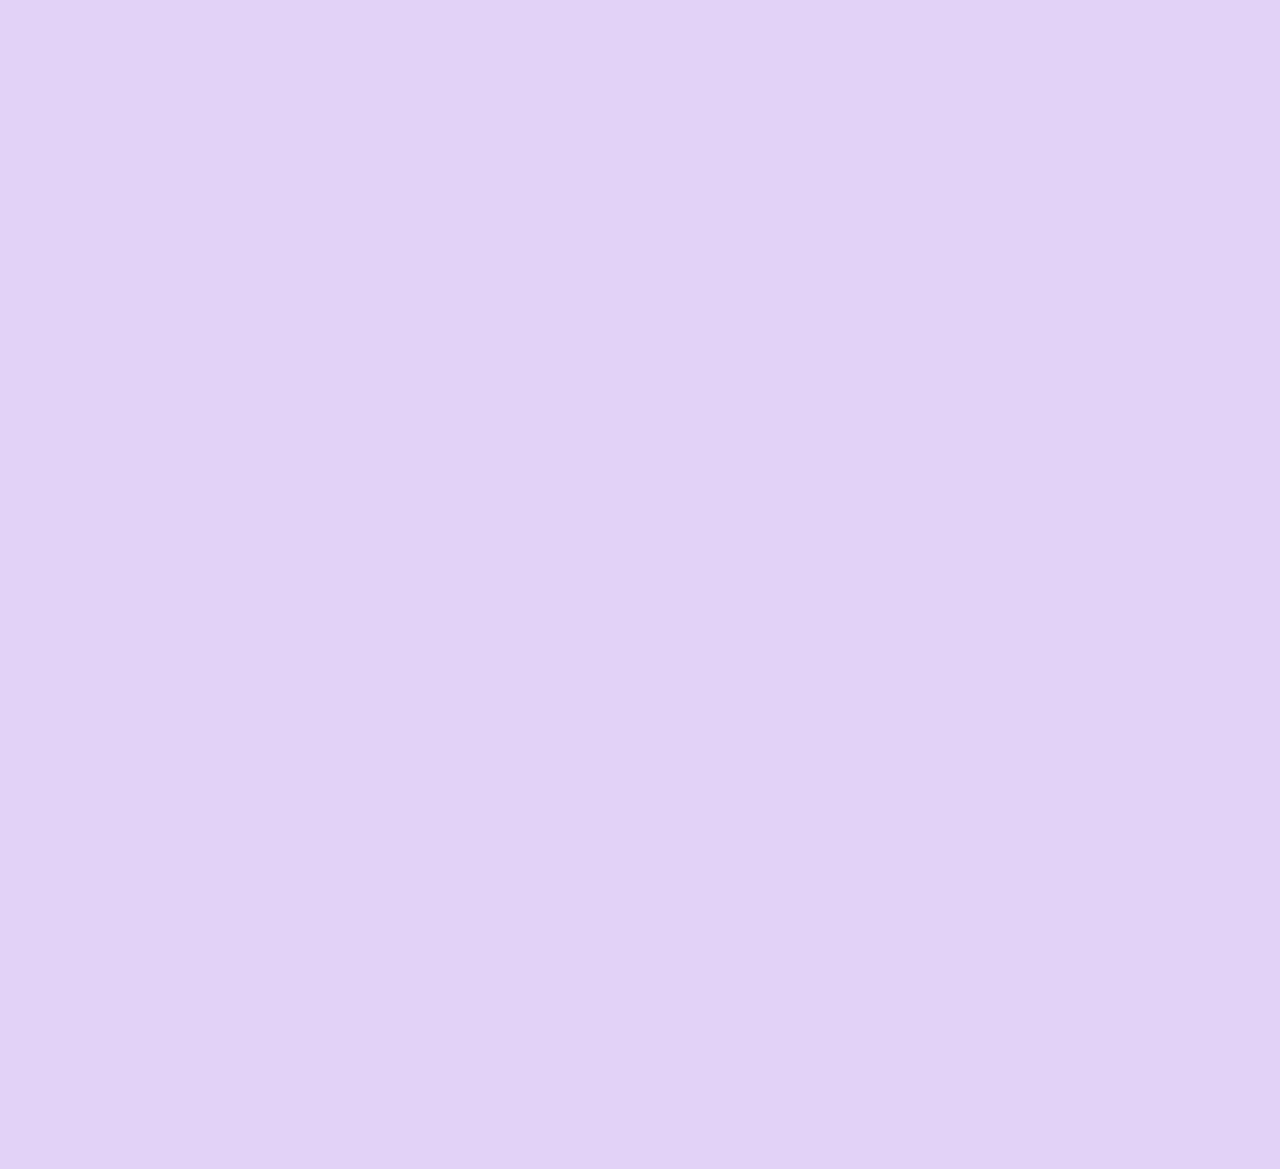
==== about.html @ f2b8ddeb "Working on repertoire page, responsive design on home page" ====
<!DOCTYPE html>
<html lang="en-us">
<head>
	<meta charset="utf-8">
	<meta name="viewport" content="width=device-width, initial-scale=1, shrink-to-fit=no">
	<link rel="stylesheet" href="css/style.css">
	<link rel="stylesheet" href="https://maxcdn.bootstrapcdn.com/bootstrap/4.0.0-beta.2/css/bootstrap.min.css" integrity="sha384-PsH8R72JQ3SOdhVi3uxftmaW6Vc51MKb0q5P2rRUpPvrszuE4W1povHYgTpBfshb" crossorigin="anonymous">
</head>
<body>
	<script>document.body.className += 'faded'</script>
	<nav class="navbar navbar-right navbar-expand-lg navbar-dark bg-dark" >
		<a class="navbar-brand" href="http://sensasians.wustl.edu">
		<img src="assets/panda_.png" width="50" height="50" alt="Sensasians logo"></a>
		<div class="collapse navbar-collapse" id="navbarText">
			<ul class="navbar-nav ml-auto nav-fill">
				<li class="nav-item">
					<a class="nav-link" href="index.html">Home<span class="sr-only">(current)</span></a>
				</li>
				<li class="nav-item active">
					<a class="nav-link" href="about.html">About Us</a>
				</li>
				<li class="nav-item">
					<a class="nav-link" href="news.html">News</a>
				</li>
				<li class="nav-item">
					<a class="nav-link" href="repertoire.html">Repertoire</a>
				</li>
				<li class="nav-item">
					<a class="nav-link" href="members.html">Our Members</a>
				</li>
			</ul>
		</div>
	</nav>
	
	<div class="container lowest_container">
		<h3 class="display_3">Hi! We're <strong>The Washington University Sensasians.</strong> </h3>
		<p class="lower_container">The Sensasians provides the opportunity for WUSTL students to bridge Western and Asian culture through contemporary 
			a cappella. Its members explore Asian music, strive for musical excellence, develop a richer understanding of 
			their own identities, and become contributing members to the a cappella community, Asian community at WUSTL, 
			and greater St. Louis area.
		</p>

		<p class="lowest_container">
			<h5></h5>
				In 2009, The Sensasians was founded by Phoebe Tran & Lisa Ma as an Asian choir, intended to bridge the 
				differences between Asians and non-Asians at WUSTL and the larger St. Louis community. In spring of 2014, 
				The Sensasians applied to join the A Cappella Advisory Council (ACAC) and in fall of 2014, The Sensasians 
				were officially a part of ACAC. In 2015, The Sensasians began competing in the International Championship of 
				Collegiate A Cappella (ICCA) and even moved onto the semi-final round in spring 2016. In spring of 2017, 
				The group named its alumni song to be “Story of My Life”: a mashup, which was originally performed by One Direction and Jay Chou and is now preserved 
				on the debut EP, The New Kids on the Wok. The Sensasians have also recorded a second EP as of the fall 
				semester of 2017. Its members have become more and more diverse over the years as the group moves towards 
				its mission to bridge the gap between Asian and non-Asian students. 
		</p>
	</div>
	<div class="footer bg-light text-center lower_container">
		<span class="lower_container lead" id="social_info"></span><br>
		<span class="footer_container">
			<a class="social_link col" href="https://www.youtube.com/user/SensasianWashU">
				<img class="social_img" id="youtube_link" src="assets/custom_icons/png/001-youtube-symbol.png" alt="Sensasians on Youtube">
			</a>
			<a class="social_link col" href="https://www.facebook.com/thesensasians/">
				<img class="social_img" id="fb_link" src="assets/custom_icons/png/002-facebook-logo.png" alt="Sensasians on Facebook">
			</a>
			<a class="social_link col" href="https://open.spotify.com/artist/0c0OgLlunq7sNYsu4RdD8e">
				<img class="social_img" id="spotify_link" src="assets/custom_icons/png/003-spotify.png" alt="Sensasians on Spotify">
			</a>
			<a class="social_link col" href="https://www.instagram.com/washusensasians/?hl=en">
				<img class="social_img" id="insta_link" src="assets/custom_icons/png/004-instagram-logo.png" alt="Sensasians on Instagram">
			</a>   
		</span>

		<p class="text-muted lower_container">
			<span> 
				<small class="text-muted"><a href="mailto:asiacappella@gmail.com">Contact Us</a> |</small>
				<small class="text-muted"><a href="about.html">FAQ</a></small><br>
			</span>
			<small>Site design by 
				<a id="designer" href="https://github.com/yu-jeremy/Sensasians">Jeremy Yu</a>
			</small><br>
			<small>Icons made by Freepik from www.flaticon.com</small>
		</p>
	</div>
</body>
</html>











	<script src="https://code.jquery.com/jquery-3.2.1.slim.min.js" integrity="sha384-KJ3o2DKtIkvYIK3UENzmM7KCkRr/rE9/Qpg6aAZGJwFDMVNA/GpGFF93hXpG5KkN" crossorigin="anonymous"></script>
	<script src="https://cdnjs.cloudflare.com/ajax/libs/popper.js/1.12.3/umd/popper.min.js" integrity="sha384-vFJXuSJphROIrBnz7yo7oB41mKfc8JzQZiCq4NCceLEaO4IHwicKwpJf9c9IpFgh" crossorigin="anonymous"></script>
	<script src="https://maxcdn.bootstrapcdn.com/bootstrap/4.0.0-beta.2/js/bootstrap.min.js" integrity="sha384-alpBpkh1PFOepccYVYDB4do5UnbKysX5WZXm3XxPqe5iKTfUKjNkCk9SaVuEZflJ" crossorigin="anonymous"></script>
	<script src="scripts/script.js"></script>
	<script src="scripts/vanilla-tilt.js"></script>
</body>
</html>
---- css/style.css ----
@import url('https://fonts.googleapis.com/css?family=Abel|Quicksand');

html {
    position: relative;
    min-height: 100%;
}

body {
    background-color: #E2D2F7 !important;
    margin-bottom: 300px;
    opacity: 1;
    transition: 1s opacity;
}

p {
    font-family: 'Quicksand', sans-serif; 
}

.nav-link {
    font-family: 'Quicksand', sans-serif; 
}

div {
    font-family: 'Quicksand', sans-serif; 
   
}

.undernav {
    margin-top: 50px;
}

.lower_container {
    margin-top: 35px;
}

.lowest_container {
    margin-top: 30px;
    margin-bottom: 30%;
}

.members_lowest_container {
    margin-top: 30px;
    margin-bottom: 12%;
}

.memberCard {
    background-color: #E2D2F7 !important;
    color: white;
}

.footer {
    position: absolute;
    bottom: 0;
    width: 101%;
    height: 300px; /* Set the fixed height of the footer here */
    line-height: 25px; /* Vertically center the text there */
}

.social_img {
    margin-top: 50px;
    max-width: 100%;
    height: 20%;
    transition: transform 1s;
}

.social_img:hover {
    transform: scale(1.1,1.1);
    
}

.social_link:link {
    text-decoration: none;
}

.social_link:hover {
    text-decoration: none;
}

#designer {
    color: black;
}

#designer:hover {
    color: #E2D2F7;
}

body.faded {
    opacity: 0;
    transition: none;
}

#nav {
    -webkit-transition: all 0.5s ease-in-out;
	-moz-transition: all 0.5s ease-in-out;
	-o-transition: all 0.5s ease-in-out;
    transition: all 0.5s ease-in-out;
    z-index: 1;
    background-color: transparent;
}

.banner {
    opacity: 1;
    -webkit-transition: all 0.5s ease-in-out;
	-moz-transition: all 0.5s ease-in-out;
	-o-transition: all 0.5s ease-in-out;
    transition: all 0.5s ease-in-out;
    z-index: 0;
    position: absolute;
    left: 0px;
    top: 0px;
    -webkit-filter: grayscale(50%); 
    filter: grayscale(50%);
    
}
.scroll_banner {
    width: 20%;
    height: 20%;
}

.unscroll_banner {
    width: 50%;
    height: 50%;
}

 .banner_overlay {
    position: absolute;
    z-index: 1;
    left: 0px;
    bottom: 200px;
}

.below_banner {
    position: relative;
    left: 0px;
    top: 850px;
}
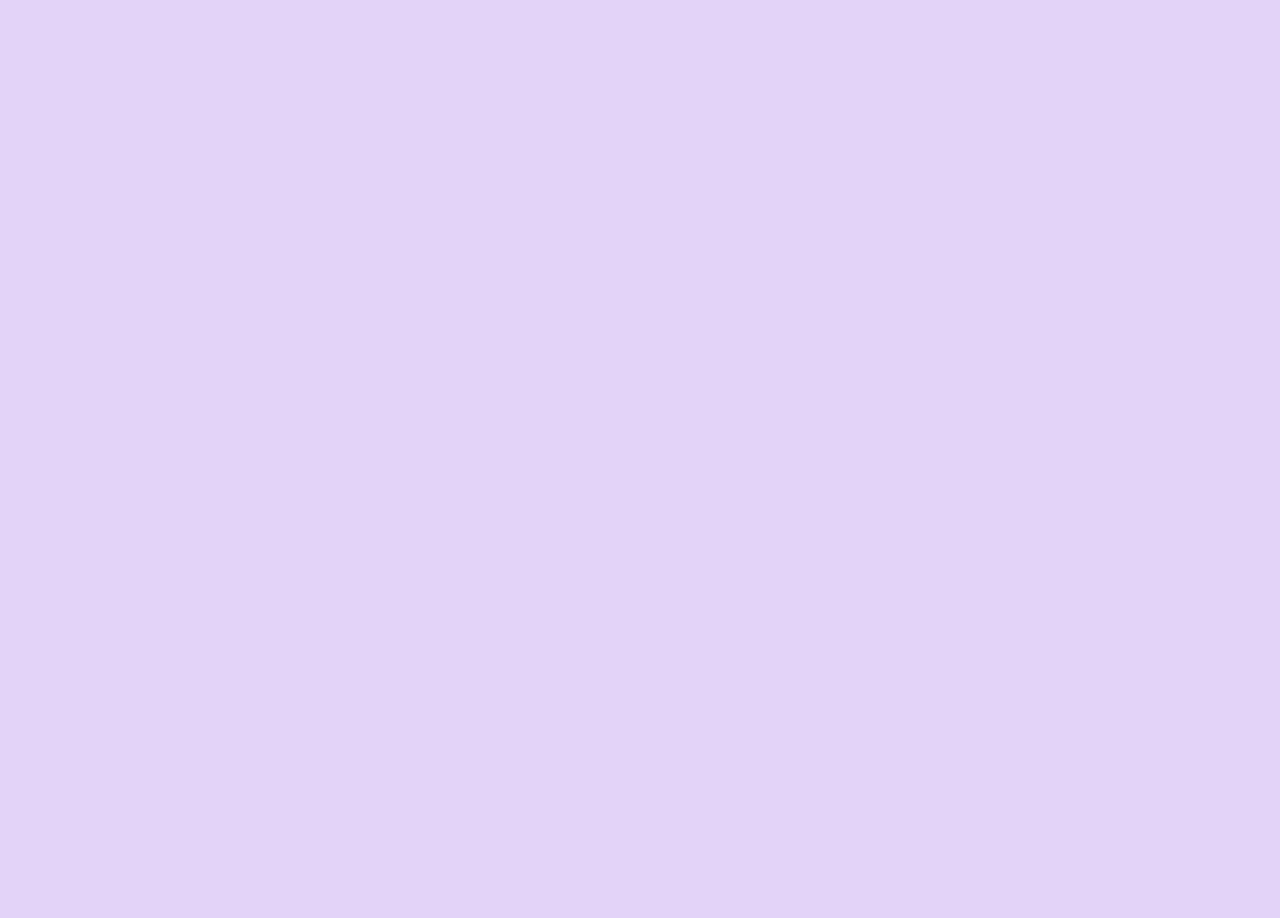
==== commit 7ff27573: ""Editing about page"" ====
--- a/about.html
+++ b/about.html
@@ -8,7 +8,7 @@
 </head>
 <body>
 	<script>document.body.className += 'faded'</script>
-	<nav class="navbar navbar-right navbar-expand-lg navbar-dark bg-dark" >
+	<nav id="nav" class="navbar navbar-right navbar-expand-lg navbar-dark" >
 		<a class="navbar-brand" href="http://sensasians.wustl.edu">
 		<img src="assets/panda_.png" width="50" height="50" alt="Sensasians logo"></a>
 		<div class="collapse navbar-collapse" id="navbarText">
@@ -32,17 +32,23 @@
 		</div>
 	</nav>
 	
+	<div class="bg-dark text-center">
+		<div class="text-center">
+			<img class="banner about_banner" src="assets/group_photos/chicago.jpeg" alt="Front page" style="max-width: 100%;">
+		</div>
+	</div>
+	
 	<div class="container lowest_container">
-		<h3 class="display_3">Hi! We're <strong>The Washington University Sensasians.</strong> </h3>
-		<p class="lower_container">The Sensasians provides the opportunity for WUSTL students to bridge Western and Asian culture through contemporary 
-			a cappella. Its members explore Asian music, strive for musical excellence, develop a richer understanding of 
-			their own identities, and become contributing members to the a cappella community, Asian community at WUSTL, 
-			and greater St. Louis area.
-		</p>
-
-		<p class="lowest_container">
-			<h5></h5>
-				In 2009, The Sensasians was founded by Phoebe Tran & Lisa Ma as an Asian choir, intended to bridge the 
+		<div class="row">
+			<h3 class="display-3 text-white">Hi! We're <strong>The Washington University Sensasians.</strong> </h3>
+			<p class="lower_container text-white text-justify">The Sensasians provides the opportunity for WashU students to bridge Western and Asian culture through contemporary 
+				a cappella. We love exploring Asian music, striving for musical excellence, and developing a richer understanding of 
+				our own identities all while being contributing members to the a cappella community and Asian community at Washington University in St. Louis. 
+			</p>
+		</div>
+		<div class="row">
+			<p class="text-white text-justify">
+				In 2009, The Sensasians was founded by Phoebe Tran and Lisa Ma as an Asian choir, intended to bridge the 
 				differences between Asians and non-Asians at WUSTL and the larger St. Louis community. In spring of 2014, 
 				The Sensasians applied to join the A Cappella Advisory Council (ACAC) and in fall of 2014, The Sensasians 
 				were officially a part of ACAC. In 2015, The Sensasians began competing in the International Championship of 
@@ -51,7 +57,9 @@
 				on the debut EP, The New Kids on the Wok. The Sensasians have also recorded a second EP as of the fall 
 				semester of 2017. Its members have become more and more diverse over the years as the group moves towards 
 				its mission to bridge the gap between Asian and non-Asian students. 
-		</p>
+			</p>
+		</div>
+			
 	</div>
 	<div class="footer bg-light text-center lower_container">
 		<span class="lower_container lead" id="social_info"></span><br>
--- a/css/style.css
+++ b/css/style.css
@@ -30,12 +30,14 @@
 }
 
 .lower_container {
-    margin-top: 35px;
+    position: relative;
+    margin-top: 4%;
 }
 
 .lowest_container {
-    margin-top: 30px;
+    position: relative;
     margin-bottom: 30%;
+    margin-top: 10%;
 }
 
 .members_lowest_container {
@@ -108,8 +110,8 @@
     position: absolute;
     left: 0px;
     top: 0px;
-    -webkit-filter: grayscale(50%); 
-    filter: grayscale(50%);
+    -webkit-filter: grayscale(20%); 
+    filter: grayscale(20%);
     
 }
 .scroll_banner {
@@ -135,3 +137,8 @@
     top: 850px;
 }
 
+.about_banner {
+    -webkit-filter: grayscale(90%);
+    filter: grayscale(90%);
+}
+
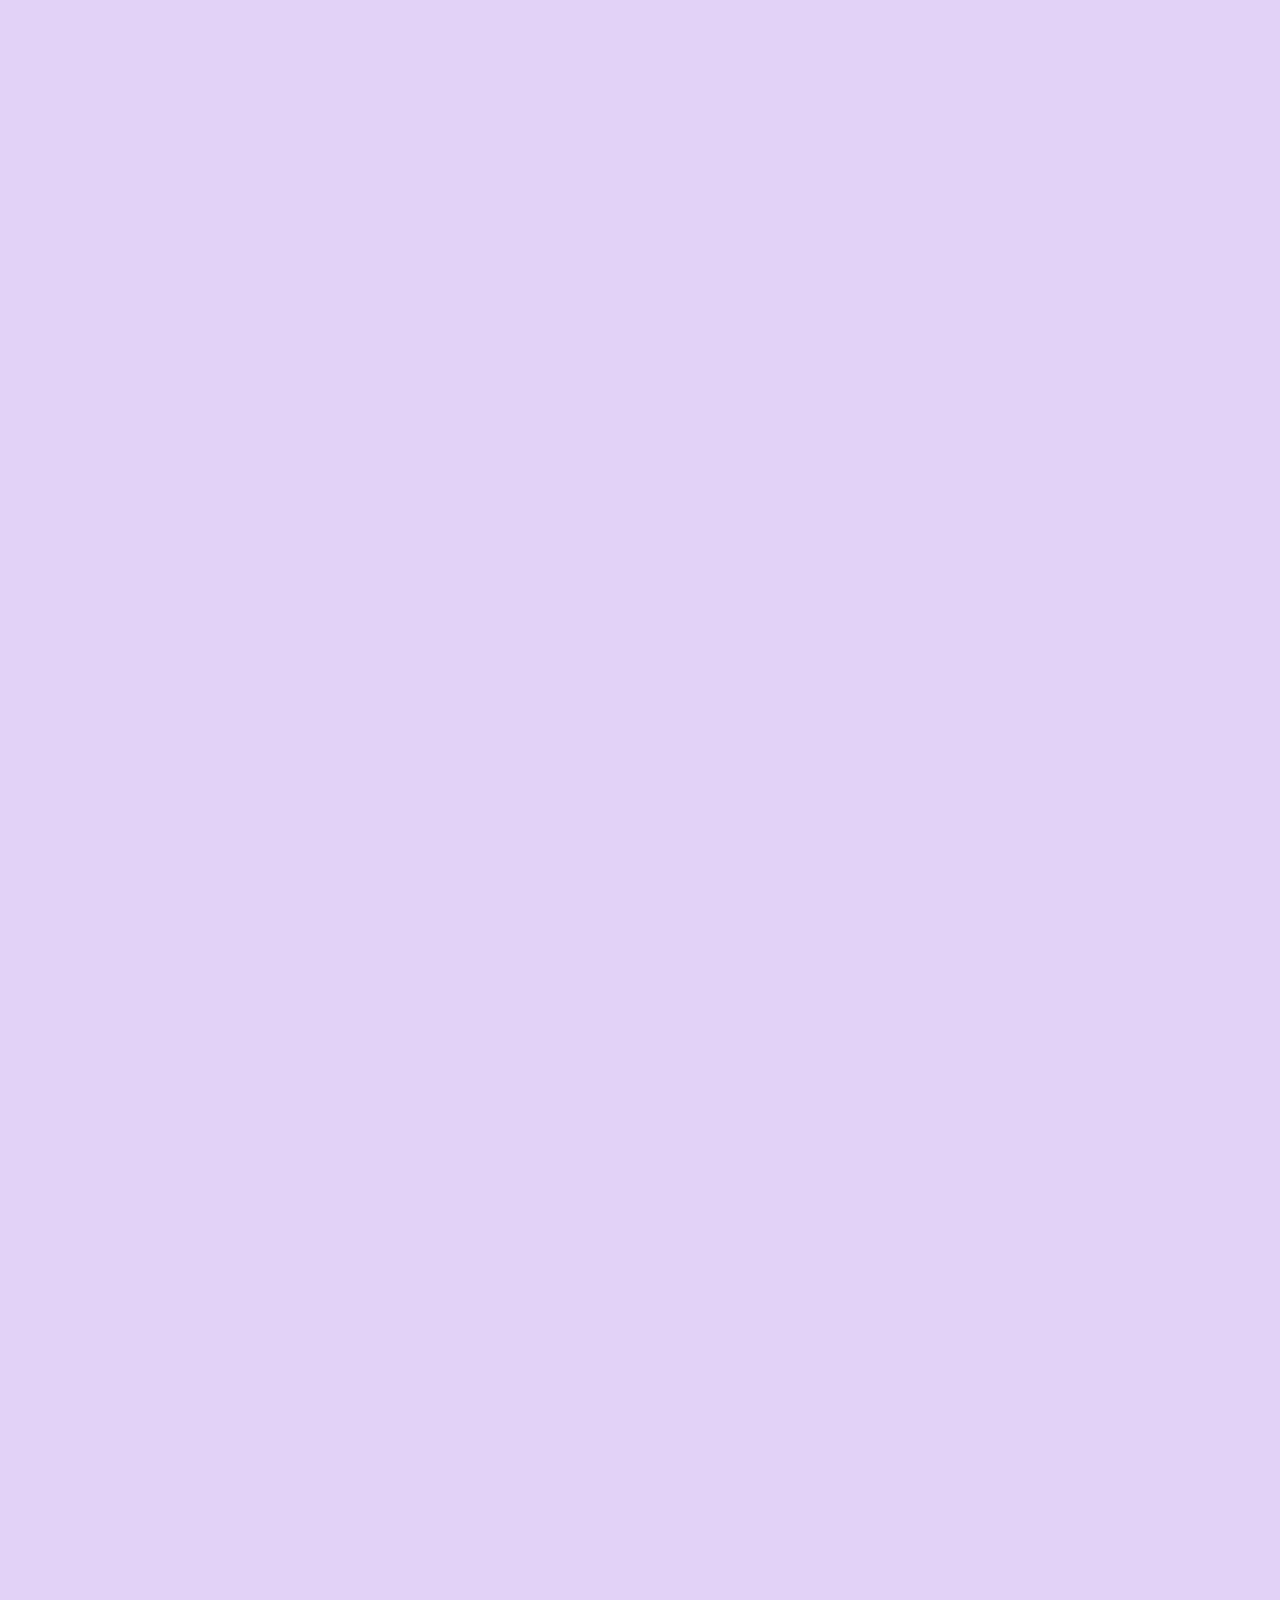
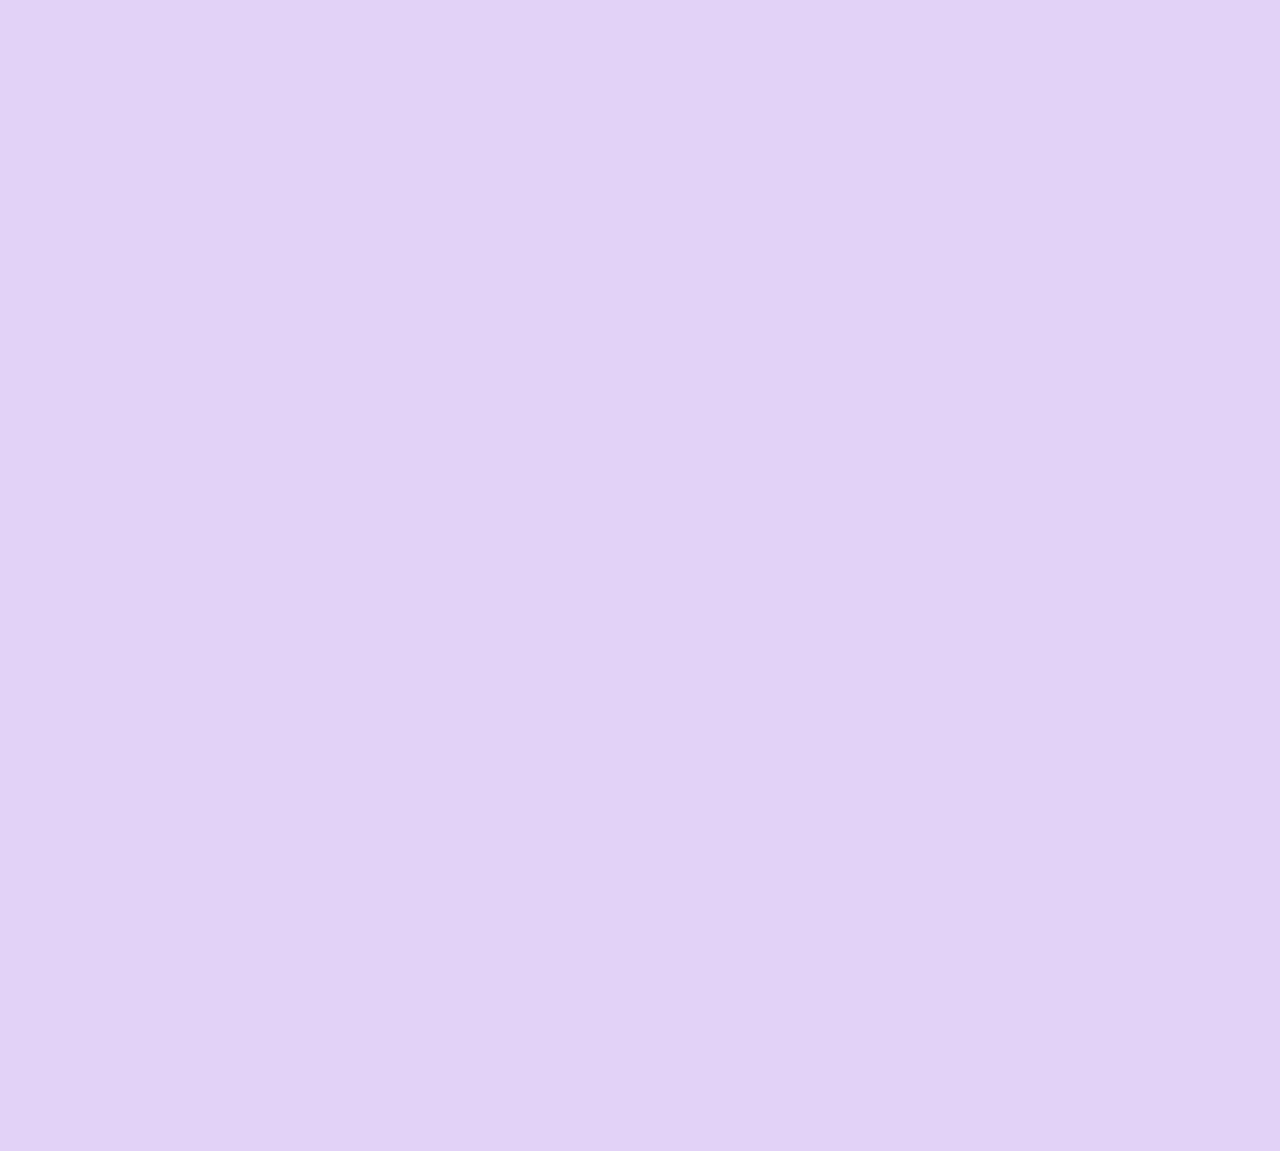
==== commit ba9aabce: "Editing footers on other pages" ====
--- a/about.html
+++ b/about.html
@@ -4,13 +4,15 @@
 	<meta charset="utf-8">
 	<meta name="viewport" content="width=device-width, initial-scale=1, shrink-to-fit=no">
 	<link rel="stylesheet" href="css/style.css">
+	<title>About The Sensasians</title>
 	<link rel="stylesheet" href="https://maxcdn.bootstrapcdn.com/bootstrap/4.0.0-beta.2/css/bootstrap.min.css" integrity="sha384-PsH8R72JQ3SOdhVi3uxftmaW6Vc51MKb0q5P2rRUpPvrszuE4W1povHYgTpBfshb" crossorigin="anonymous">
+	<link rel="icon" href="assets/panda.png">
 </head>
-<body>
+<body id="about_bg">
 	<script>document.body.className += 'faded'</script>
 	<nav id="nav" class="navbar navbar-right navbar-expand-lg navbar-dark" >
 		<a class="navbar-brand" href="http://sensasians.wustl.edu">
-		<img src="assets/panda_.png" width="50" height="50" alt="Sensasians logo"></a>
+		<img src="assets/panda.png" width="50" height="50" alt="Sensasians logo"></a>
 		<div class="collapse navbar-collapse" id="navbarText">
 			<ul class="navbar-nav ml-auto nav-fill">
 				<li class="nav-item">
@@ -18,9 +20,6 @@
 				</li>
 				<li class="nav-item active">
 					<a class="nav-link" href="about.html">About Us</a>
-				</li>
-				<li class="nav-item">
-					<a class="nav-link" href="news.html">News</a>
 				</li>
 				<li class="nav-item">
 					<a class="nav-link" href="repertoire.html">Repertoire</a>
@@ -31,81 +30,62 @@
 			</ul>
 		</div>
 	</nav>
-	
+
 	<div class="bg-dark text-center">
 		<div class="text-center">
-			<img class="banner about_banner" src="assets/group_photos/chicago.jpeg" alt="Front page" style="max-width: 100%;">
+			<img class="banner" src="assets/group_photos/chicago.jpeg" alt="Front page" style="max-width: 100%;">
 		</div>
 	</div>
-	
-	<div class="container lowest_container">
+	<div id="about_title" class="lower_container container text-center" style="position: absolute; top: 0; left: 12.5%;">
+			<h1 class="display-1"><span style="color: white;"><strong>Sensasians Strong</strong></span></h1>
+	</div>
+
+	<div class="container lowest_container" style="position: relative; margin-top: 64%;">
 		<div class="row">
-			<h3 class="display-3 text-white">Hi! We're <strong>The Washington University Sensasians.</strong> </h3>
-			<p class="lower_container text-white text-justify">The Sensasians provides the opportunity for WashU students to bridge Western and Asian culture through contemporary 
-				a cappella. We love exploring Asian music, striving for musical excellence, and developing a richer understanding of 
-				our own identities all while being contributing members to the a cappella community and Asian community at Washington University in St. Louis. 
+			<h3 class="display-3 text-white text-center"><strong>Hi! We're The Washington University Sensasians.</strong> </h3>
+			<p class="lower_container text-white text-justify">The Sensasians provides the opportunity for WashU students to bridge
+				Western and Asian culture through contemporary a cappella. We love exploring Asian music, striving for musical
+				excellence, and developing a richer understanding of our own identities all while being contributing members to the a
+				cappella community and Asian community at Washington University in St. Louis.
 			</p>
 		</div>
 		<div class="row">
 			<p class="text-white text-justify">
-				In 2009, The Sensasians was founded by Phoebe Tran and Lisa Ma as an Asian choir, intended to bridge the 
-				differences between Asians and non-Asians at WUSTL and the larger St. Louis community. In spring of 2014, 
-				The Sensasians applied to join the A Cappella Advisory Council (ACAC) and in fall of 2014, The Sensasians 
-				were officially a part of ACAC. In 2015, The Sensasians began competing in the International Championship of 
-				Collegiate A Cappella (ICCA) and even moved onto the semi-final round in spring 2016. In spring of 2017, 
-				The group named its alumni song to be “Story of My Life”: a mashup, which was originally performed by One Direction and Jay Chou and is now preserved 
-				on the debut EP, The New Kids on the Wok. The Sensasians have also recorded a second EP as of the fall 
-				semester of 2017. Its members have become more and more diverse over the years as the group moves towards 
-				its mission to bridge the gap between Asian and non-Asian students. 
+				In 2009, The Sensasians was founded by Phoebe Tran and Lisa Ma as an Asian choir, intended to bridge the
+				differences between Asians and non-Asians at WUSTL and the larger St. Louis community. In the spring of 2014,
+				the group applied to join the A Cappella Advisory Council (ACAC) and officially became a part of ACAC
+				during the following fall. In 2015, we began competing in the International Championship of
+				Collegiate A Cappella (ICCA) and even moved onto the semi-final round in spring 2016. In spring of 2017,
+				the group named its alumni song to be “Story of My Life”: a mashup, which was originally performed by One Direction
+				and Jay Chou. The song is now preserved on our debut EP, The New Kids on the Wok (go check it out on Spotify!).
+				The Sensasians have also recorded a second EP as of the fall semester of 2017. Its members have become more
+				and more diverse over the years as the group moves towards its mission to bridge the gap between Asian and
+				non-Asian students. 
 			</p>
 		</div>
-			
 	</div>
-	<div class="footer bg-light text-center lower_container">
+	<span class="container text-center"><img src="assets/group_photos/2010.jpg"></span>
+	<div class="container-fluid footer text-center below_banner">
 		<span class="lower_container lead" id="social_info"></span><br>
-		<span class="footer_container">
-			<a class="social_link col" href="https://www.youtube.com/user/SensasianWashU">
-				<img class="social_img" id="youtube_link" src="assets/custom_icons/png/001-youtube-symbol.png" alt="Sensasians on Youtube">
+		<span class="footer_container row text-center">
+			<a class="social_link col-3" href="https://www.youtube.com/user/SensasianWashU">
+				<img class="social_img" id="youtube_link" src="assets/custom_icons/png/iconmonstr-youtube.png" alt="Sensasians on Youtube">
 			</a>
-			<a class="social_link col" href="https://www.facebook.com/thesensasians/">
-				<img class="social_img" id="fb_link" src="assets/custom_icons/png/002-facebook-logo.png" alt="Sensasians on Facebook">
+			<a class="social_link col-3" href="https://www.facebook.com/thesensasians/">
+				<img class="social_img" id="fb_link" src="assets/custom_icons/png/iconmonstr-fb.png" alt="Sensasians on Facebook">
 			</a>
-			<a class="social_link col" href="https://open.spotify.com/artist/0c0OgLlunq7sNYsu4RdD8e">
-				<img class="social_img" id="spotify_link" src="assets/custom_icons/png/003-spotify.png" alt="Sensasians on Spotify">
+			<a class="social_link col-3" href="https://open.spotify.com/artist/0c0OgLlunq7sNYsu4RdD8e">
+				<img class="social_img" id="spotify_link" src="assets/custom_icons/png/iconmonstr-spotify.png" alt="Sensasians on Spotify">
 			</a>
-			<a class="social_link col" href="https://www.instagram.com/washusensasians/?hl=en">
-				<img class="social_img" id="insta_link" src="assets/custom_icons/png/004-instagram-logo.png" alt="Sensasians on Instagram">
-			</a>   
+			<a class="social_link col-3" href="https://www.instagram.com/washusensasians/?hl=en">
+				<img class="social_img" id="insta_link" src="assets/custom_icons/png/iconmonstr-insta.png" alt="Sensasians on Instagram">
+			</a>
 		</span>
-
-		<p class="text-muted lower_container">
-			<span> 
-				<small class="text-muted"><a href="mailto:asiacappella@gmail.com">Contact Us</a> |</small>
-				<small class="text-muted"><a href="about.html">FAQ</a></small><br>
-			</span>
-			<small>Site design by 
-				<a id="designer" href="https://github.com/yu-jeremy/Sensasians">Jeremy Yu</a>
-			</small><br>
-			<small>Icons made by Freepik from www.flaticon.com</small>
-		</p>
 	</div>
-</body>
-</html>
-
-
-
-
-
-
-
-
-
-
-
 	<script src="https://code.jquery.com/jquery-3.2.1.slim.min.js" integrity="sha384-KJ3o2DKtIkvYIK3UENzmM7KCkRr/rE9/Qpg6aAZGJwFDMVNA/GpGFF93hXpG5KkN" crossorigin="anonymous"></script>
 	<script src="https://cdnjs.cloudflare.com/ajax/libs/popper.js/1.12.3/umd/popper.min.js" integrity="sha384-vFJXuSJphROIrBnz7yo7oB41mKfc8JzQZiCq4NCceLEaO4IHwicKwpJf9c9IpFgh" crossorigin="anonymous"></script>
 	<script src="https://maxcdn.bootstrapcdn.com/bootstrap/4.0.0-beta.2/js/bootstrap.min.js" integrity="sha384-alpBpkh1PFOepccYVYDB4do5UnbKysX5WZXm3XxPqe5iKTfUKjNkCk9SaVuEZflJ" crossorigin="anonymous"></script>
 	<script src="scripts/script.js"></script>
 	<script src="scripts/vanilla-tilt.js"></script>
 </body>
-</html>+</html>
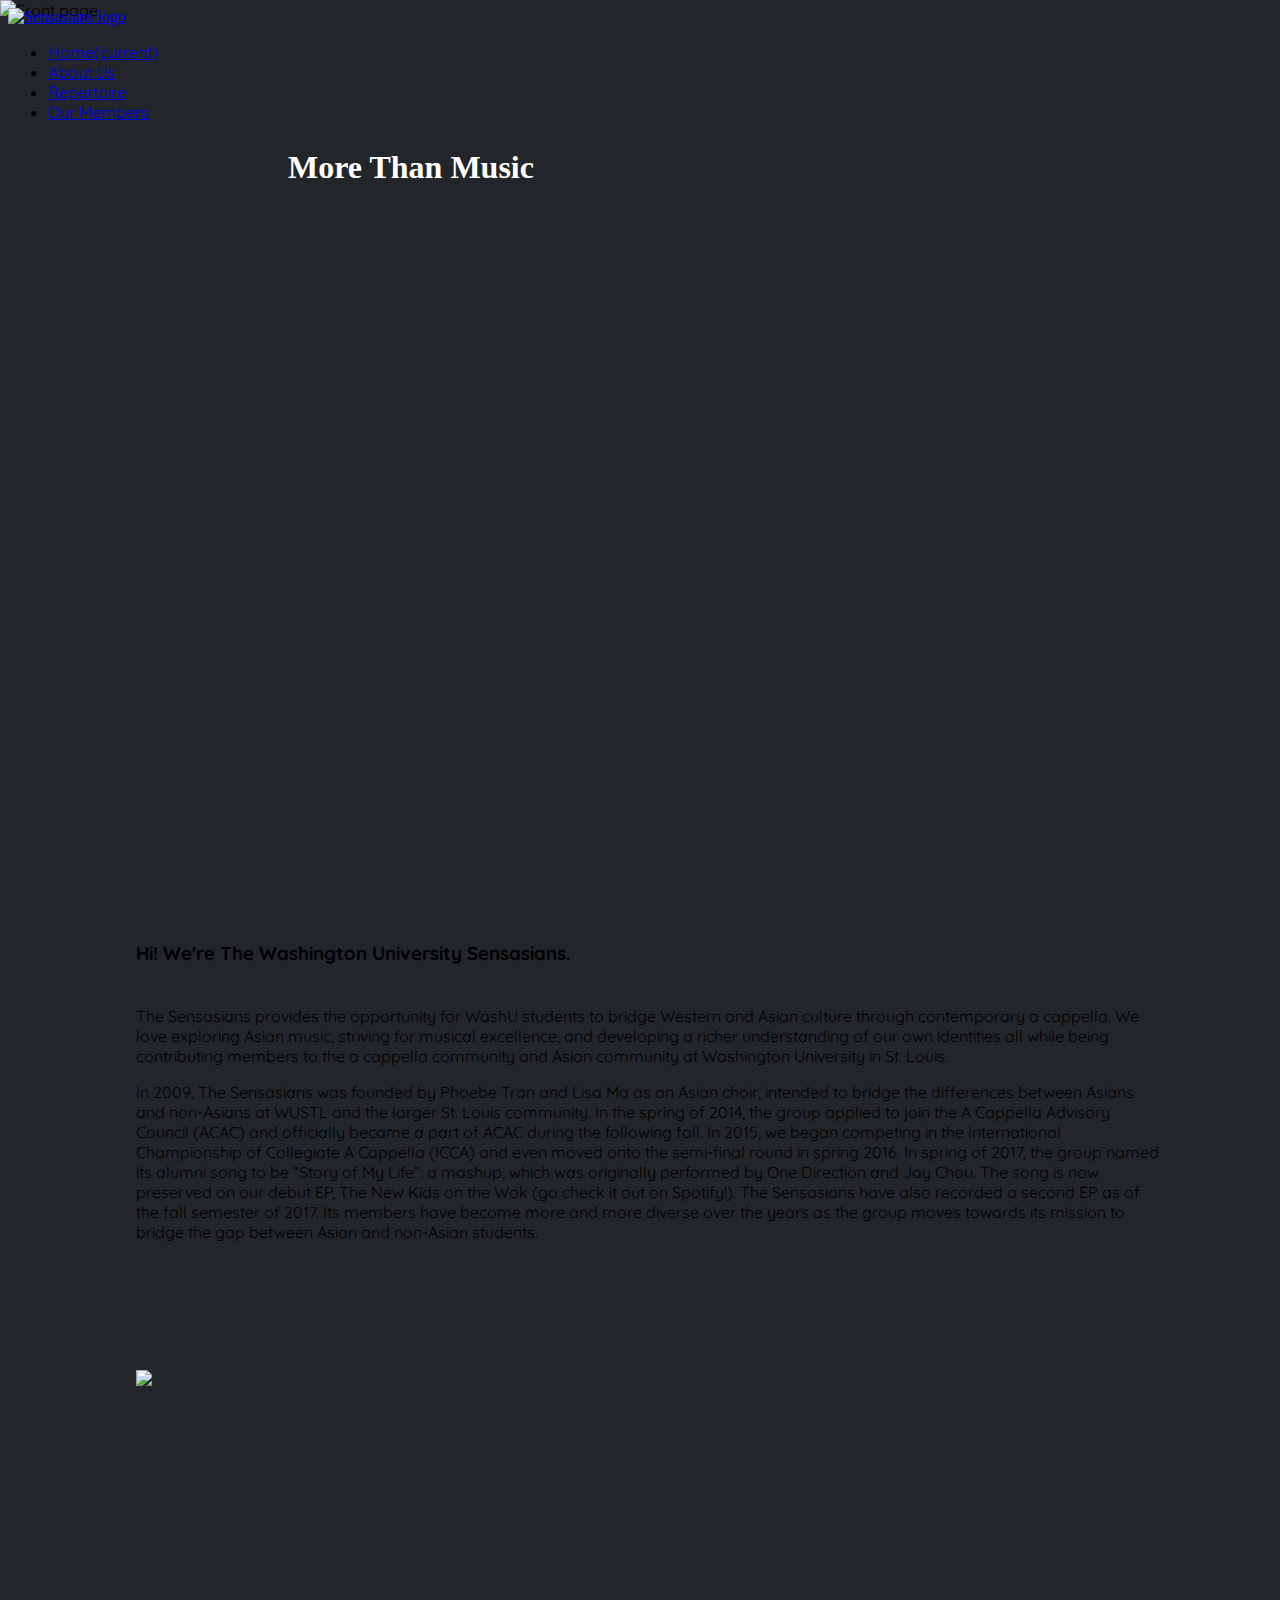
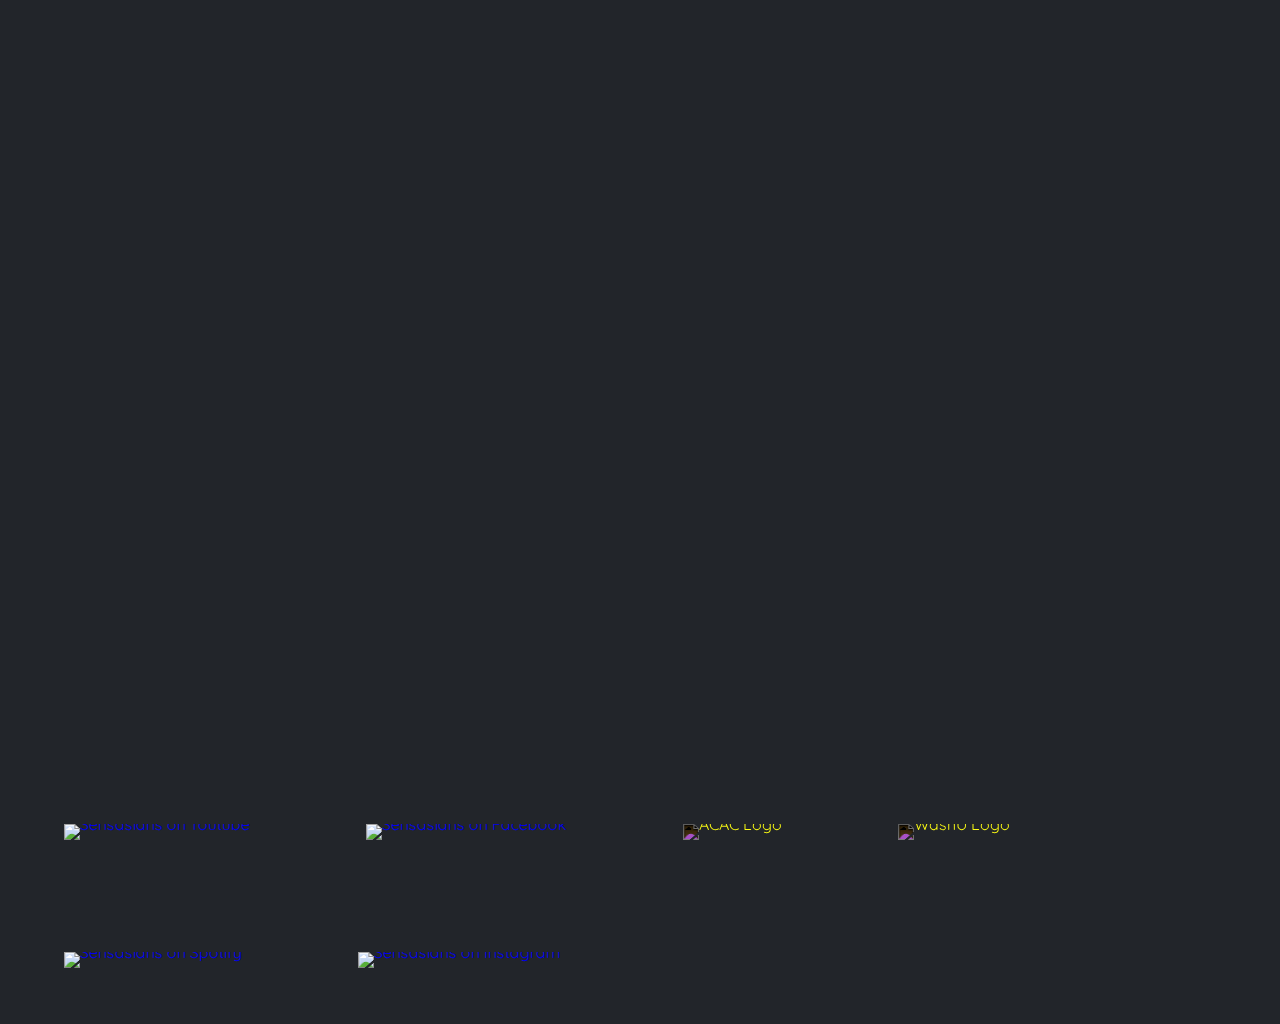
==== commit ac3ab80f: "Switched Youtube and Facebook links to correct order" ====
--- a/about.html
+++ b/about.html
@@ -5,14 +5,14 @@
 	<meta name="viewport" content="width=device-width, initial-scale=1, shrink-to-fit=no">
 	<link rel="stylesheet" href="css/style.css">
 	<title>About The Sensasians</title>
-	<link rel="stylesheet" href="https://maxcdn.bootstrapcdn.com/bootstrap/4.0.0-beta.2/css/bootstrap.min.css" integrity="sha384-PsH8R72JQ3SOdhVi3uxftmaW6Vc51MKb0q5P2rRUpPvrszuE4W1povHYgTpBfshb" crossorigin="anonymous">
+    <link rel="stylesheet" href="https://stackpath.bootstrapcdn.com/bootstrap/4.1.0/css/bootstrap.min.css" integrity="sha384-9gVQ4dYFwwWSjIDZnLEWnxCjeSWFphJiwGPXr1jddIhOegiu1FwO5qRGvFXOdJZ4" crossorigin="anonymous">
 	<link rel="icon" href="assets/panda.png">
 </head>
 <body id="about_bg">
 	<script>document.body.className += 'faded'</script>
-	<nav id="nav" class="navbar navbar-right navbar-expand-lg navbar-dark" >
+	<nav class="nav navbar navbar-right sticky-top navbar-expand-lg navbar-dark" >
 		<a class="navbar-brand" href="http://sensasians.wustl.edu">
-		<img src="assets/panda.png" width="50" height="50" alt="Sensasians logo"></a>
+		<img class="logo" src="assets/panda.png" width="50" height="50" alt="Sensasians logo"></a>
 		<div class="collapse navbar-collapse" id="navbarText">
 			<ul class="navbar-nav ml-auto nav-fill">
 				<li class="nav-item">
@@ -24,6 +24,13 @@
 				<li class="nav-item">
 					<a class="nav-link" href="repertoire.html">Repertoire</a>
 				</li>
+				<!-- <li class="nav-item">
+					<a class="nav-link" href="news.html">News</a>
+				</li> -->
+				<!-- <li class="nav-item">
+					<a class="nav-link" href="auditions.html">Auditions</a>
+				</li>
+			--> 
 				<li class="nav-item">
 					<a class="nav-link" href="members.html">Our Members</a>
 				</li>
@@ -37,7 +44,7 @@
 		</div>
 	</div>
 	<div id="about_title" class="lower_container container text-center" style="position: absolute; top: 0; left: 12.5%;">
-			<h1 class="display-1"><span style="color: white;"><strong>Sensasians Strong</strong></span></h1>
+			<h1 class="display-1"><span style="color: white;"><strong>More Than Music</strong></span></h1>
 	</div>
 
 	<div class="container lowest_container" style="position: relative; margin-top: 64%;">
@@ -68,23 +75,29 @@
 	<div class="container-fluid footer text-center below_banner">
 		<span class="lower_container lead" id="social_info"></span><br>
 		<span class="footer_container row text-center">
-			<a class="social_link col-3" href="https://www.youtube.com/user/SensasianWashU">
-				<img class="social_img" id="youtube_link" src="assets/custom_icons/png/iconmonstr-youtube.png" alt="Sensasians on Youtube">
+			<a class="social_link col-2" href="https://www.youtube.com/user/SensasianWashU">
+				<img class="social_img" id="youtube_link" src="assets/custom_icons/png/iconmonstr-fb.png" alt="Sensasians on Youtube">
 			</a>
-			<a class="social_link col-3" href="https://www.facebook.com/thesensasians/">
-				<img class="social_img" id="fb_link" src="assets/custom_icons/png/iconmonstr-fb.png" alt="Sensasians on Facebook">
+			<a class="social_link col-2" href="https://www.facebook.com/thesensasians/">
+				<img class="social_img" id="fb_link" src="assets/custom_icons/png/iconmonstr-youtube.png" alt="Sensasians on Facebook">
 			</a>
-			<a class="social_link col-3" href="https://open.spotify.com/artist/0c0OgLlunq7sNYsu4RdD8e">
+			<a class="social_link col-2" href="https://acac.wustl.edu/">
+				<img class="social_img" id="acac_link" src="assets/acac_logo.svg" alt="ACAC Logo">
+			</a>
+			<a class="social_link col-2" href="https://grouporganizer.wustl.edu/organization/sensasians">
+				<img class="social_img" id="wustl_link" src="assets/wustllogo.svg" alt="WashU Logo">
+			</a>
+			<a class="social_link col-2" href="https://open.spotify.com/artist/0c0OgLlunq7sNYsu4RdD8e">
 				<img class="social_img" id="spotify_link" src="assets/custom_icons/png/iconmonstr-spotify.png" alt="Sensasians on Spotify">
 			</a>
-			<a class="social_link col-3" href="https://www.instagram.com/washusensasians/?hl=en">
+			<a class="social_link col-2" href="https://www.instagram.com/washusensasians/?hl=en">
 				<img class="social_img" id="insta_link" src="assets/custom_icons/png/iconmonstr-insta.png" alt="Sensasians on Instagram">
 			</a>
 		</span>
 	</div>
-	<script src="https://code.jquery.com/jquery-3.2.1.slim.min.js" integrity="sha384-KJ3o2DKtIkvYIK3UENzmM7KCkRr/rE9/Qpg6aAZGJwFDMVNA/GpGFF93hXpG5KkN" crossorigin="anonymous"></script>
-	<script src="https://cdnjs.cloudflare.com/ajax/libs/popper.js/1.12.3/umd/popper.min.js" integrity="sha384-vFJXuSJphROIrBnz7yo7oB41mKfc8JzQZiCq4NCceLEaO4IHwicKwpJf9c9IpFgh" crossorigin="anonymous"></script>
-	<script src="https://maxcdn.bootstrapcdn.com/bootstrap/4.0.0-beta.2/js/bootstrap.min.js" integrity="sha384-alpBpkh1PFOepccYVYDB4do5UnbKysX5WZXm3XxPqe5iKTfUKjNkCk9SaVuEZflJ" crossorigin="anonymous"></script>
+	<script src="https://code.jquery.com/jquery-3.3.1.slim.min.js" integrity="sha384-q8i/X+965DzO0rT7abK41JStQIAqVgRVzpbzo5smXKp4YfRvH+8abtTE1Pi6jizo" crossorigin="anonymous"></script>
+    <script src="https://cdnjs.cloudflare.com/ajax/libs/popper.js/1.14.0/umd/popper.min.js" integrity="sha384-cs/chFZiN24E4KMATLdqdvsezGxaGsi4hLGOzlXwp5UZB1LY//20VyM2taTB4QvJ" crossorigin="anonymous"></script>
+    <script src="https://stackpath.bootstrapcdn.com/bootstrap/4.1.0/js/bootstrap.min.js" integrity="sha384-uefMccjFJAIv6A+rW+L4AHf99KvxDjWSu1z9VI8SKNVmz4sk7buKt/6v9KI65qnm" crossorigin="anonymous"></script>
 	<script src="scripts/script.js"></script>
 	<script src="scripts/vanilla-tilt.js"></script>
 </body>
--- a/css/style.css
+++ b/css/style.css
@@ -1,4 +1,6 @@
 @import url('https://fonts.googleapis.com/css?family=Abel|Quicksand');
+@import url('https://fonts.googleapis.com/css?family=Permanent+Marker');
+
 
 html {
     position: relative;
@@ -6,23 +8,59 @@
 }
 
 body {
-    background-color: #E2D2F7 !important;
     margin-bottom: 300px;
     opacity: 1;
     transition: 1s opacity;
+    min-width: 100%;
+}
+
+.changeNavColor {
+  background-color: #22252A !important;
+}
+
+#about_title {
+  font-family: 'Permanent Marker', cursive;
+}
+
+#about_bg {
+  background-color: #22252A !important;
+}
+
+#member_bg {
+  background-color: #22252A !important;
+}
+
+#news_bg {
+  background-color: #22252A !important;
+}
+
+#members_title {
+  font-family: 'Permanent Marker', cursive;
+}
+
+#repertoire_title {
+  font-family: 'Permanent Marker', cursive;
+}
+
+#repertoire_bg {
+  background-color: #22252A !important;
+}
+
+#auditions_bg {
+  background-color: #22252A !important;
 }
 
 p {
-    font-family: 'Quicksand', sans-serif; 
+    font-family: 'Quicksand', sans-serif;
 }
 
 .nav-link {
-    font-family: 'Quicksand', sans-serif; 
+    font-family: 'Quicksand', sans-serif;
 }
 
 div {
-    font-family: 'Quicksand', sans-serif; 
-   
+    font-family: 'Quicksand', sans-serif;
+
 }
 
 .undernav {
@@ -30,19 +68,12 @@
 }
 
 .lower_container {
-    position: relative;
-    margin-top: 4%;
-}
-
-.lowest_container {
-    position: relative;
-    margin-bottom: 30%;
-    margin-top: 10%;
+  margin-top: 4%;
 }
 
 .members_lowest_container {
-    margin-top: 30px;
-    margin-bottom: 12%;
+  margin-top: 30px;
+  margin-bottom: 12%;
 }
 
 .memberCard {
@@ -51,23 +82,31 @@
 }
 
 .footer {
-    position: absolute;
-    bottom: 0;
-    width: 101%;
-    height: 300px; /* Set the fixed height of the footer here */
-    line-height: 25px; /* Vertically center the text there */
+  background-color: #22252A !important;
+  z-index: 0;
+  position: absolute;
+  bottom: 0 !important;
+  width: 100%;
+  height: 5%; /* Set the fixed height of the footer here */
+  line-height: 1%; /* Vertically center the text there */
+}
+
+.container {
+  display: block;
+  margin: 10%;
 }
 
 .social_img {
-    margin-top: 50px;
-    max-width: 100%;
-    height: 20%;
-    transition: transform 1s;
+    width: 100%;
+    height: 90%;
+    transition: transform 1s, outline 1s linear;
+    margin: 0.5em;
+    padding: 3em;
 }
 
 .social_img:hover {
-    transform: scale(1.1,1.1);
-    
+    transform: scale(1.1, 1.1);
+    outline-width: 1px;
 }
 
 .social_link:link {
@@ -76,6 +115,10 @@
 
 .social_link:hover {
     text-decoration: none;
+}
+
+.social_link {
+  margin-top: 1%;
 }
 
 #designer {
@@ -91,54 +134,157 @@
     transition: none;
 }
 
-#nav {
-    -webkit-transition: all 0.5s ease-in-out;
-	-moz-transition: all 0.5s ease-in-out;
-	-o-transition: all 0.5s ease-in-out;
-    transition: all 0.5s ease-in-out;
-    z-index: 1;
-    background-color: transparent;
+.nav {
+  -webkit-transition: all 0.5s ease-in-out;
+  -moz-transition: all 0.5s ease-in-out;
+  -o-transition: all 0.5s ease-in-out;
+  transition: all 0.5s ease-in-out;
+  z-index: 1;
+  background-color: transparent;
 }
 
 .banner {
-    opacity: 1;
-    -webkit-transition: all 0.5s ease-in-out;
-	-moz-transition: all 0.5s ease-in-out;
-	-o-transition: all 0.5s ease-in-out;
-    transition: all 0.5s ease-in-out;
-    z-index: 0;
-    position: absolute;
-    left: 0px;
-    top: 0px;
-    -webkit-filter: grayscale(20%); 
-    filter: grayscale(20%);
-    
+  opacity: 1;
+  -webkit-transition: all 0.5s ease-in-out;
+  -moz-transition: all 0.5s ease-in-out;
+  -o-transition: all 0.5s ease-in-out;
+  transition: all 0.5s ease-in-out;
+  z-index: -1;
+  position: absolute;
+  left: 0px;
+  top: 0px;
+
 }
 .scroll_banner {
-    width: 20%;
-    height: 20%;
+  width: 20%;
+  height: 20%;
 }
 
 .unscroll_banner {
-    width: 50%;
-    height: 50%;
+  width: 50%;
+  height: 50%;
 }
 
  .banner_overlay {
-    position: absolute;
-    z-index: 1;
-    left: 0px;
-    bottom: 200px;
+  position: absolute;
+  z-index: 1;
+  left: 0px;
+  bottom: 200px;
 }
 
 .below_banner {
-    position: relative;
-    left: 0px;
-    top: 850px;
-}
-
-.about_banner {
-    -webkit-filter: grayscale(90%);
-    filter: grayscale(90%);
-}
-
+  position: relative;
+  left: 0px;
+  top: 850px;
+}
+
+#featured {
+  top: 10%;
+}
+
+#promo_msg {
+  font-size: 2.50em;
+  font-family: 'Quicksand', sans-serif;
+}
+
+.album-btn {
+  background-color: rgb(225, 206, 241);
+  color: black;
+}
+
+.album-btn:hover {
+  background-color: rgb(220, 180, 241);
+  color: white;
+}
+
+#promo_close_btn {
+  position: relative;
+  top: -10%;
+  right: 1%;
+}
+
+#news_title {
+  font-family: 'Permanent Marker', cursive;
+}
+
+#auditions_title {
+  font-family: 'Permanent Marker', cursive;
+}
+ 
+.logo {
+  transition: transform 2s;
+}
+
+.logo:hover {
+  transform: rotateY(360deg);
+}
+
+#album_news {
+  background-color: #22252A !important;
+}
+
+#acac_link {
+  -webkit-filter: invert(1);
+   filter: invert(1);
+}
+
+#wustl_link {
+  -webkit-filter: invert(1);
+  filter: invert(1);
+}
+
+#auditions_page {
+  z-index: 1;
+  border: 0;
+}
+
+#auditions_container {
+  position: absolute;
+  top: 23%;
+  left: 0;
+}
+
+#auditions_container #auditions_btn {
+  background-color: #22252A !important;
+  color: white;
+}
+
+#auditions_container #auditions_btn a {
+  color: white;
+}
+
+#auditions_container #auditions_btn a:hover {
+  color: #D6ADFB !important;
+  -ms-transform: scale(1.01); /* IE 9 */
+  -webkit-transform: scale(1.01); /* Safari */
+  transform: scale(1.01);
+  text-decoration: none;
+}
+
+#auditions_container .btn-lg {
+  font-size: 45px;
+  padding: 20px 20px;
+}
+
+#auditions_info {
+  color: #D6ADFB !important;
+}
+
+#auditions_questions {
+  position: relative;
+  top: 32.5em;
+}
+
+#contact_num {
+  color: #D6ADFB !important;
+}
+
+a.email {
+  color: white;
+  font-weight: bold;
+}
+
+a.email:hover {
+  color: #D6ADFB;
+  text-decoration: none;
+}
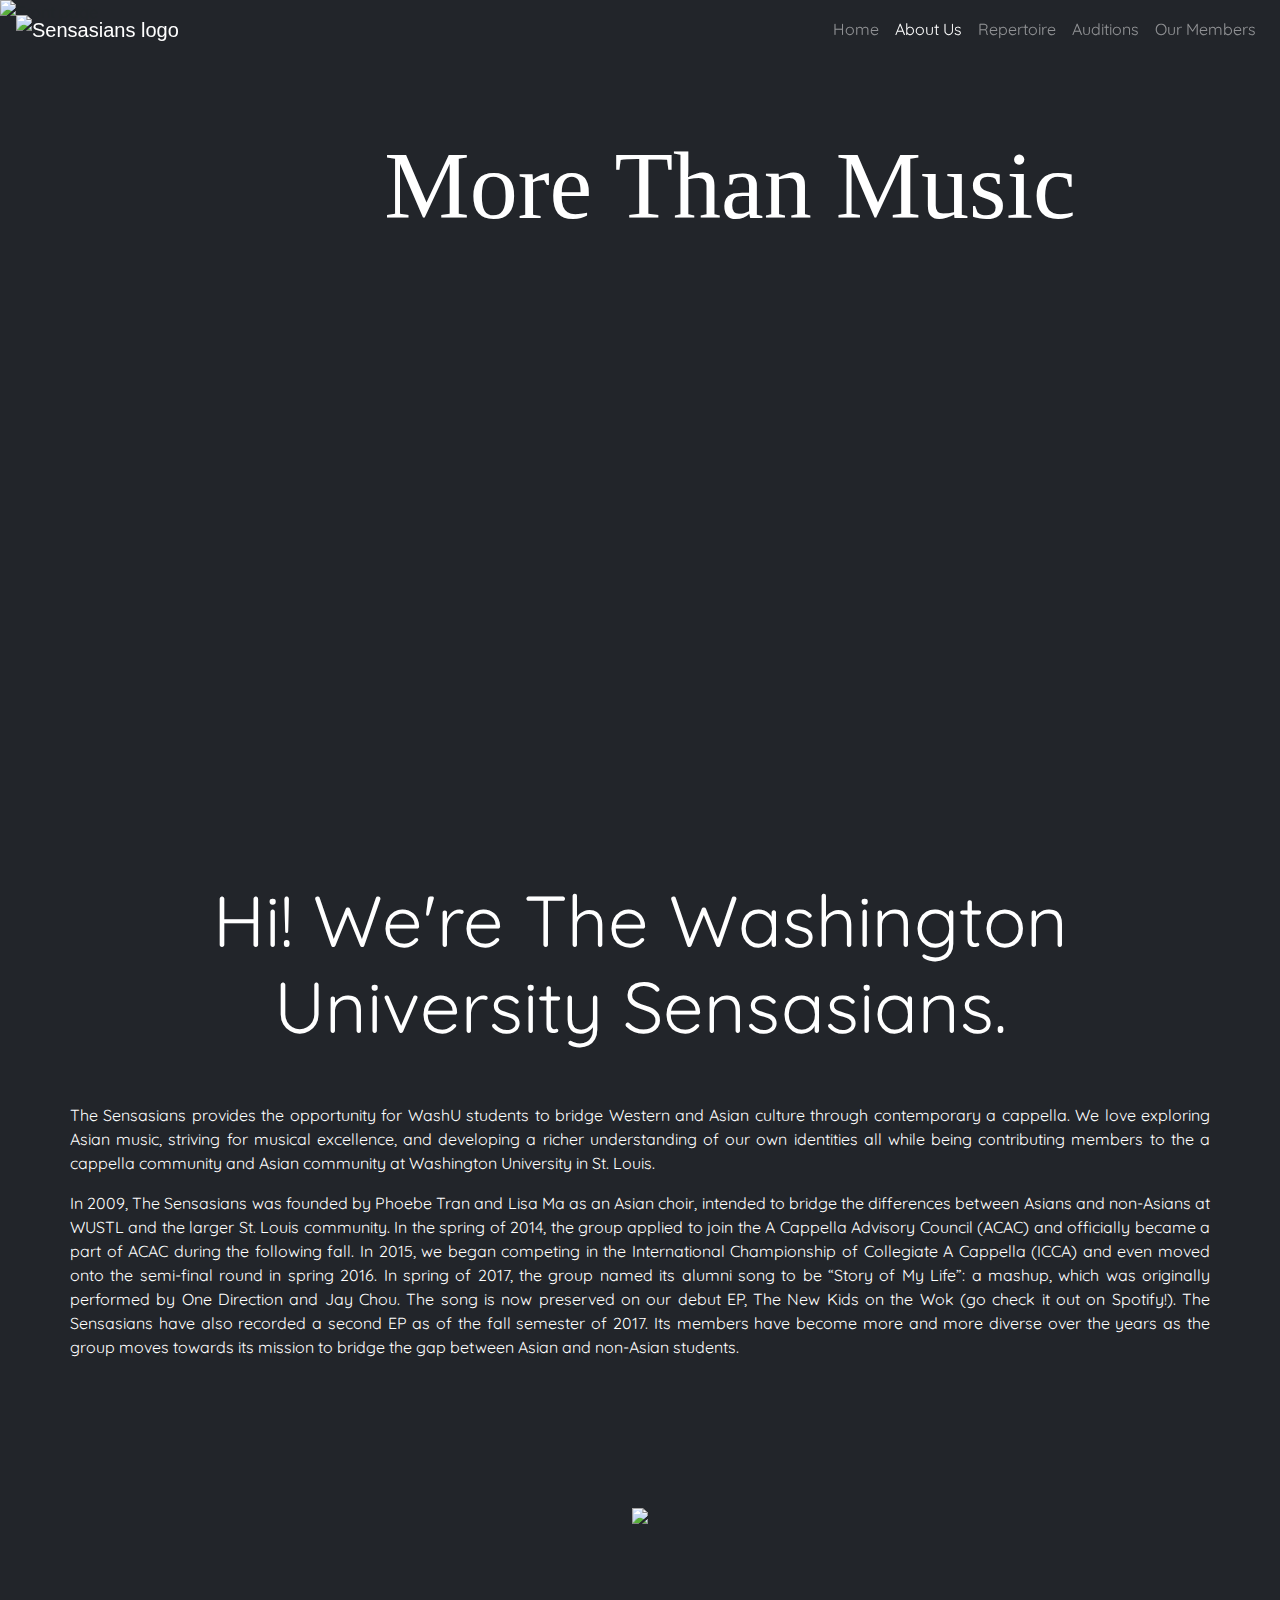
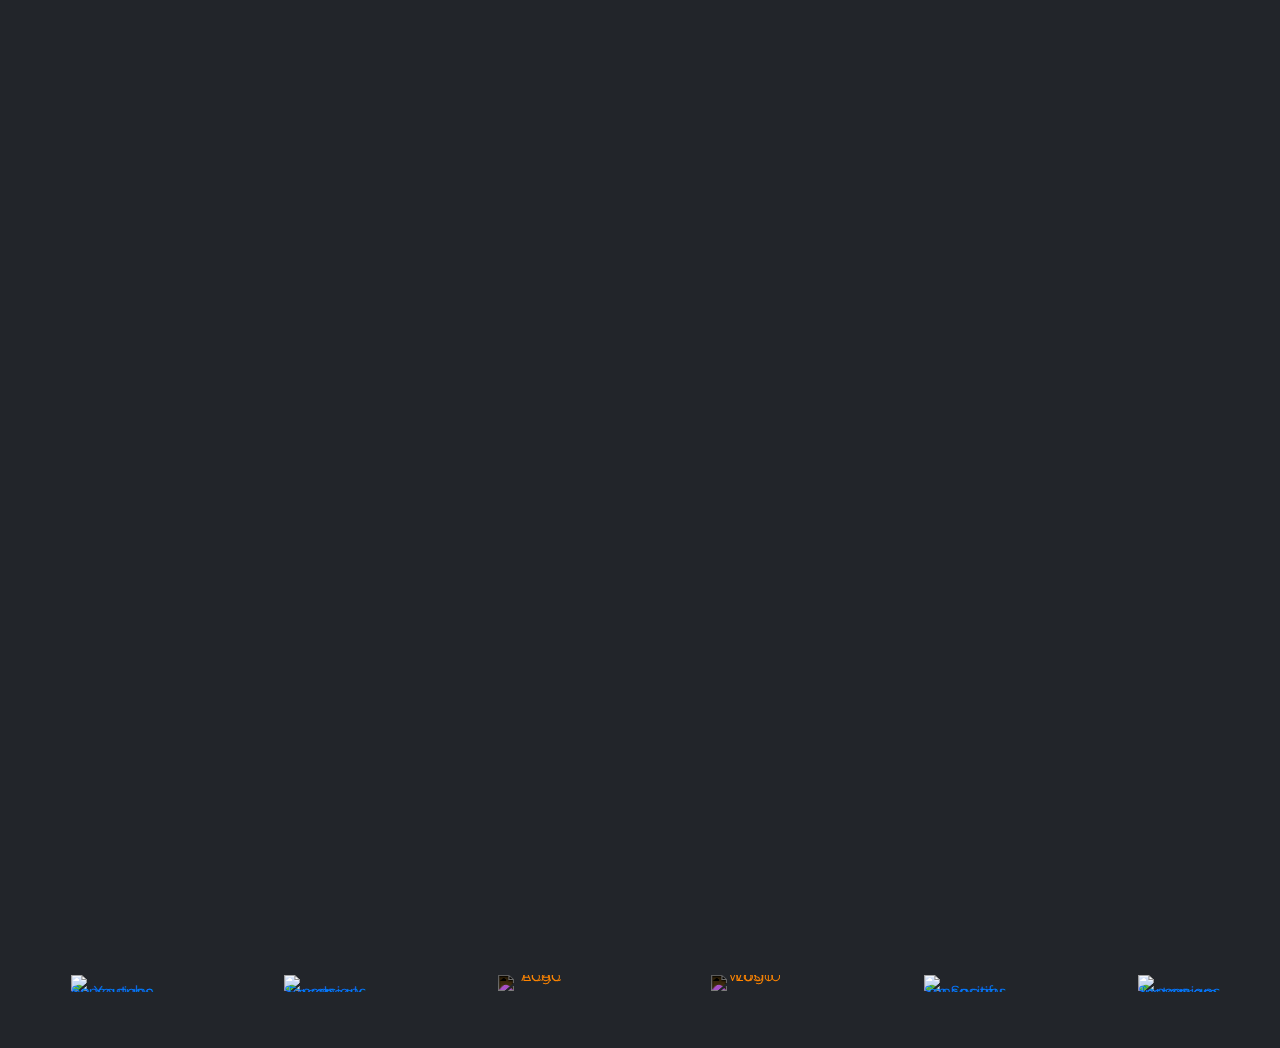
==== commit b9ffeec7: "Adding and removing photos, cleaning up auditions page styling" ====
--- a/about.html
+++ b/about.html
@@ -5,7 +5,7 @@
 	<meta name="viewport" content="width=device-width, initial-scale=1, shrink-to-fit=no">
 	<link rel="stylesheet" href="css/style.css">
 	<title>About The Sensasians</title>
-    <link rel="stylesheet" href="https://stackpath.bootstrapcdn.com/bootstrap/4.1.0/css/bootstrap.min.css" integrity="sha384-9gVQ4dYFwwWSjIDZnLEWnxCjeSWFphJiwGPXr1jddIhOegiu1FwO5qRGvFXOdJZ4" crossorigin="anonymous">
+    <link rel="stylesheet" href="https://stackpath.bootstrapcdn.com/bootstrap/4.3.1/css/bootstrap.min.css" integrity="sha384-ggOyR0iXCbMQv3Xipma34MD+dH/1fQ784/j6cY/iJTQUOhcWr7x9JvoRxT2MZw1T" crossorigin="anonymous">
 	<link rel="icon" href="assets/panda.png">
 </head>
 <body id="about_bg">
@@ -24,13 +24,9 @@
 				<li class="nav-item">
 					<a class="nav-link" href="repertoire.html">Repertoire</a>
 				</li>
-				<!-- <li class="nav-item">
-					<a class="nav-link" href="news.html">News</a>
-				</li> -->
-				<!-- <li class="nav-item">
+				<li class="nav-item">
 					<a class="nav-link" href="auditions.html">Auditions</a>
 				</li>
-			--> 
 				<li class="nav-item">
 					<a class="nav-link" href="members.html">Our Members</a>
 				</li>
@@ -96,8 +92,8 @@
 		</span>
 	</div>
 	<script src="https://code.jquery.com/jquery-3.3.1.slim.min.js" integrity="sha384-q8i/X+965DzO0rT7abK41JStQIAqVgRVzpbzo5smXKp4YfRvH+8abtTE1Pi6jizo" crossorigin="anonymous"></script>
-    <script src="https://cdnjs.cloudflare.com/ajax/libs/popper.js/1.14.0/umd/popper.min.js" integrity="sha384-cs/chFZiN24E4KMATLdqdvsezGxaGsi4hLGOzlXwp5UZB1LY//20VyM2taTB4QvJ" crossorigin="anonymous"></script>
-    <script src="https://stackpath.bootstrapcdn.com/bootstrap/4.1.0/js/bootstrap.min.js" integrity="sha384-uefMccjFJAIv6A+rW+L4AHf99KvxDjWSu1z9VI8SKNVmz4sk7buKt/6v9KI65qnm" crossorigin="anonymous"></script>
+	<script src="https://cdnjs.cloudflare.com/ajax/libs/popper.js/1.14.7/umd/popper.min.js" integrity="sha384-UO2eT0CpHqdSJQ6hJty5KVphtPhzWj9WO1clHTMGa3JDZwrnQq4sF86dIHNDz0W1" crossorigin="anonymous"></script>
+	<script src="https://stackpath.bootstrapcdn.com/bootstrap/4.3.1/js/bootstrap.min.js" integrity="sha384-JjSmVgyd0p3pXB1rRibZUAYoIIy6OrQ6VrjIEaFf/nJGzIxFDsf4x0xIM+B07jRM" crossorigin="anonymous"></script>
 	<script src="scripts/script.js"></script>
 	<script src="scripts/vanilla-tilt.js"></script>
 </body>
--- a/css/style.css
+++ b/css/style.css
@@ -272,7 +272,7 @@
 
 #auditions_questions {
   position: relative;
-  top: 32.5em;
+  top: 45em;
 }
 
 #contact_num {
@@ -280,7 +280,6 @@
 }
 
 a.email {
-  color: white;
   font-weight: bold;
 }
 
@@ -288,3 +287,8 @@
   color: #D6ADFB;
   text-decoration: none;
 }
+
+#arrival-note {
+  background-color: white;
+  padding: 1.5%;
+}
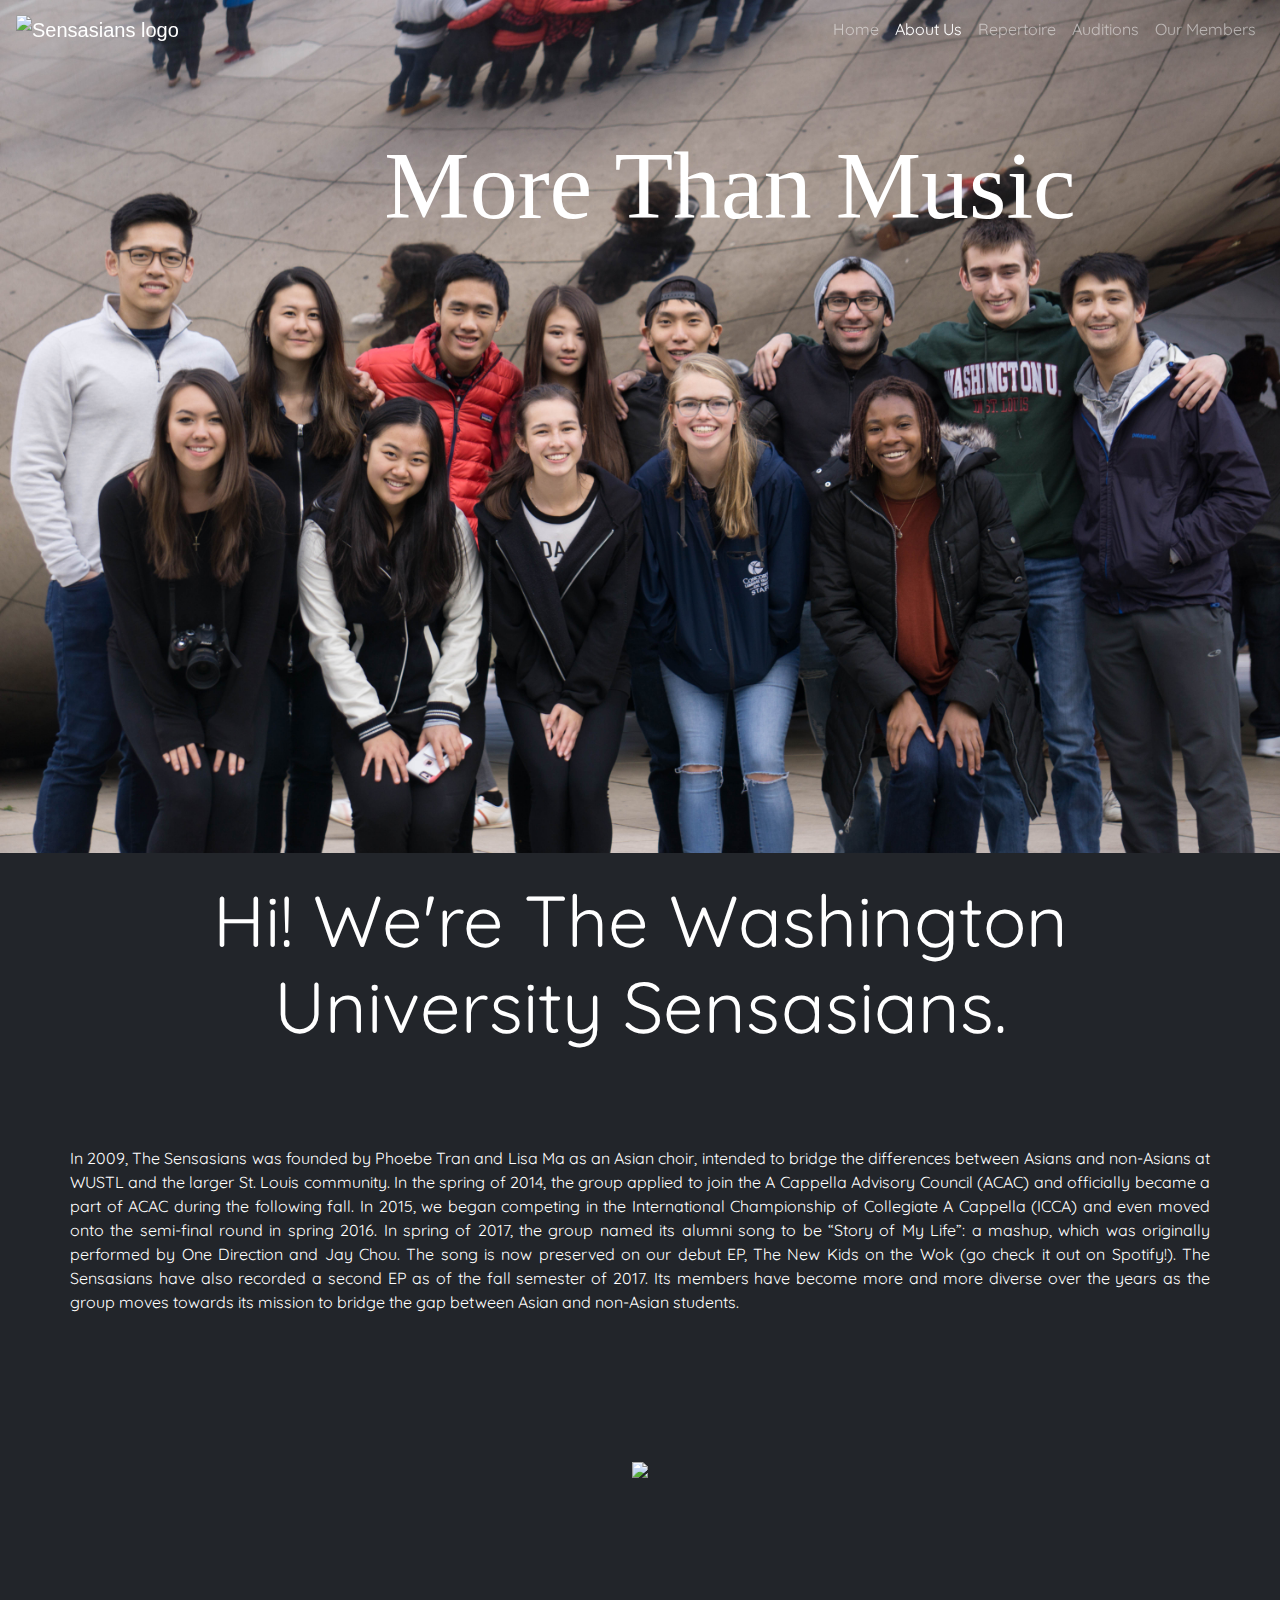
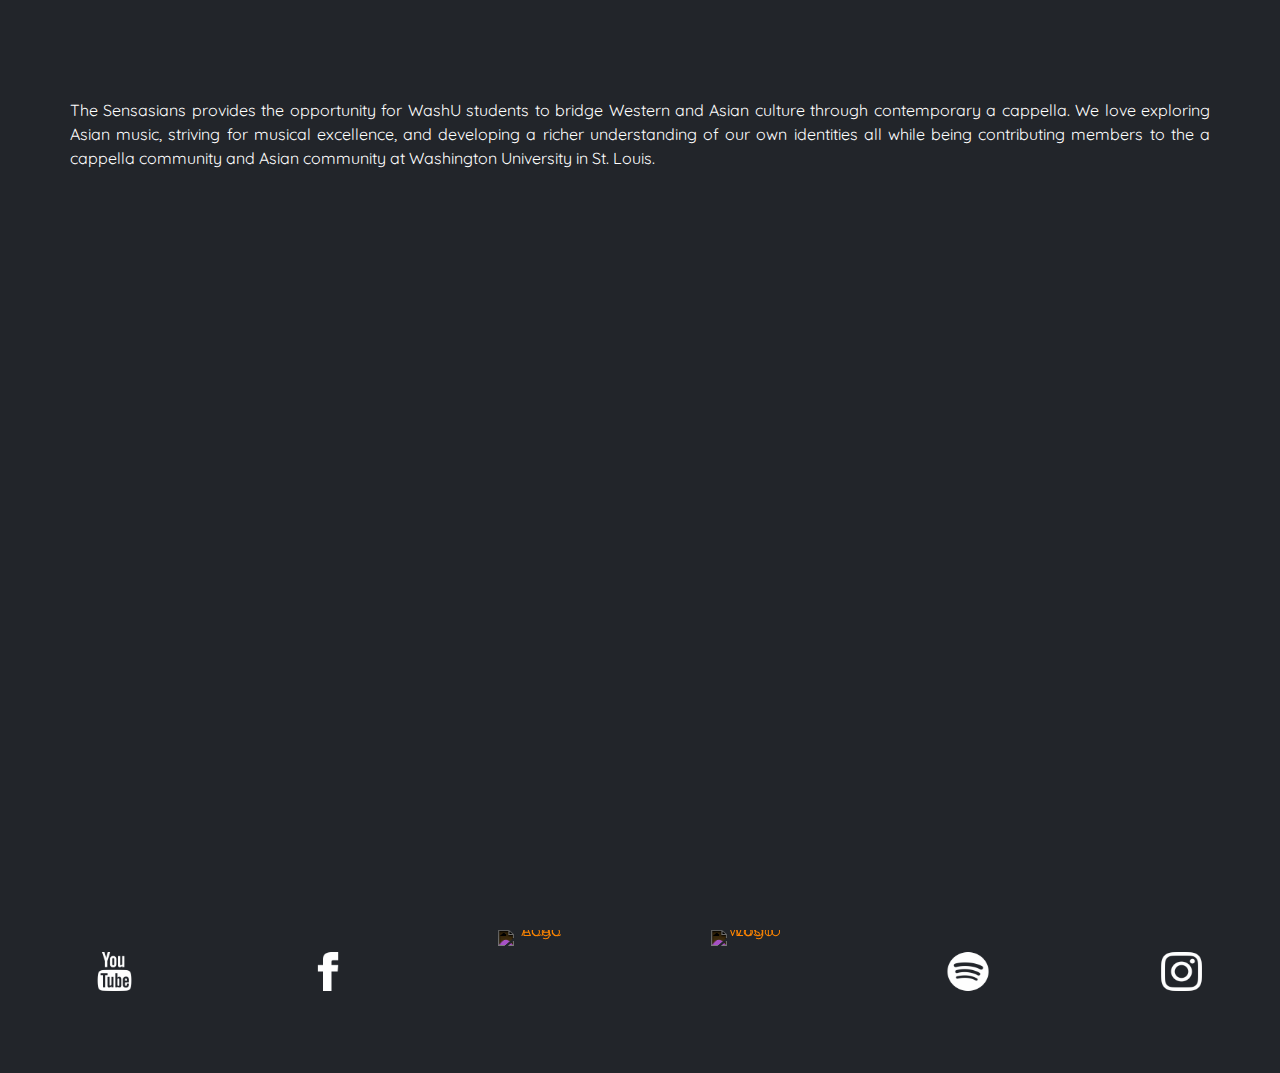
==== commit 0e48845b: "Changing image links" ====
--- a/about.html
+++ b/about.html
@@ -36,7 +36,7 @@
 
 	<div class="bg-dark text-center">
 		<div class="text-center">
-			<img class="banner" src="assets/group_photos/chicago.jpeg" alt="Front page" style="max-width: 100%;">
+			<img class="banner" src="assets/group-photos/chicago.jpeg" alt="Front page" style="max-width: 100%;">
 		</div>
 	</div>
 	<div id="about_title" class="lower_container container text-center" style="position: absolute; top: 0; left: 12.5%;">
@@ -72,10 +72,10 @@
 		<span class="lower_container lead" id="social_info"></span><br>
 		<span class="footer_container row text-center">
 			<a class="social_link col-2" href="https://www.youtube.com/user/SensasianWashU">
-				<img class="social_img" id="youtube_link" src="assets/custom_icons/png/iconmonstr-fb.png" alt="Sensasians on Youtube">
+				<img class="social_img" id="youtube_link" src="assets/custom-icons/png/iconmonstr-fb.png" alt="Sensasians on Youtube">
 			</a>
 			<a class="social_link col-2" href="https://www.facebook.com/thesensasians/">
-				<img class="social_img" id="fb_link" src="assets/custom_icons/png/iconmonstr-youtube.png" alt="Sensasians on Facebook">
+				<img class="social_img" id="fb_link" src="assets/custom-icons/png/iconmonstr-youtube.png" alt="Sensasians on Facebook">
 			</a>
 			<a class="social_link col-2" href="https://acac.wustl.edu/">
 				<img class="social_img" id="acac_link" src="assets/acac_logo.svg" alt="ACAC Logo">
@@ -84,10 +84,10 @@
 				<img class="social_img" id="wustl_link" src="assets/wustllogo.svg" alt="WashU Logo">
 			</a>
 			<a class="social_link col-2" href="https://open.spotify.com/artist/0c0OgLlunq7sNYsu4RdD8e">
-				<img class="social_img" id="spotify_link" src="assets/custom_icons/png/iconmonstr-spotify.png" alt="Sensasians on Spotify">
+				<img class="social_img" id="spotify_link" src="assets/custom-icons/png/iconmonstr-spotify.png" alt="Sensasians on Spotify">
 			</a>
 			<a class="social_link col-2" href="https://www.instagram.com/washusensasians/?hl=en">
-				<img class="social_img" id="insta_link" src="assets/custom_icons/png/iconmonstr-insta.png" alt="Sensasians on Instagram">
+				<img class="social_img" id="insta_link" src="assets/custom-icons/png/iconmonstr-insta.png" alt="Sensasians on Instagram">
 			</a>
 		</span>
 	</div>
--- a/css/style.css
+++ b/css/style.css
@@ -68,7 +68,8 @@
 }
 
 .lower_container {
-  margin-top: 4%;
+  position: relative;
+  top: 40em;
 }
 
 .members_lowest_container {
@@ -84,7 +85,6 @@
 .footer {
   background-color: #22252A !important;
   z-index: 0;
-  position: absolute;
   bottom: 0 !important;
   width: 100%;
   height: 5%; /* Set the fixed height of the footer here */
@@ -272,7 +272,9 @@
 
 #auditions_questions {
   position: relative;
-  top: 45em;
+  top: 30em;
+  font-size: 1.25em;
+  width: 85%;
 }
 
 #contact_num {
@@ -291,4 +293,5 @@
 #arrival-note {
   background-color: white;
   padding: 1.5%;
-}
+  border-radius: 10px;
+}
